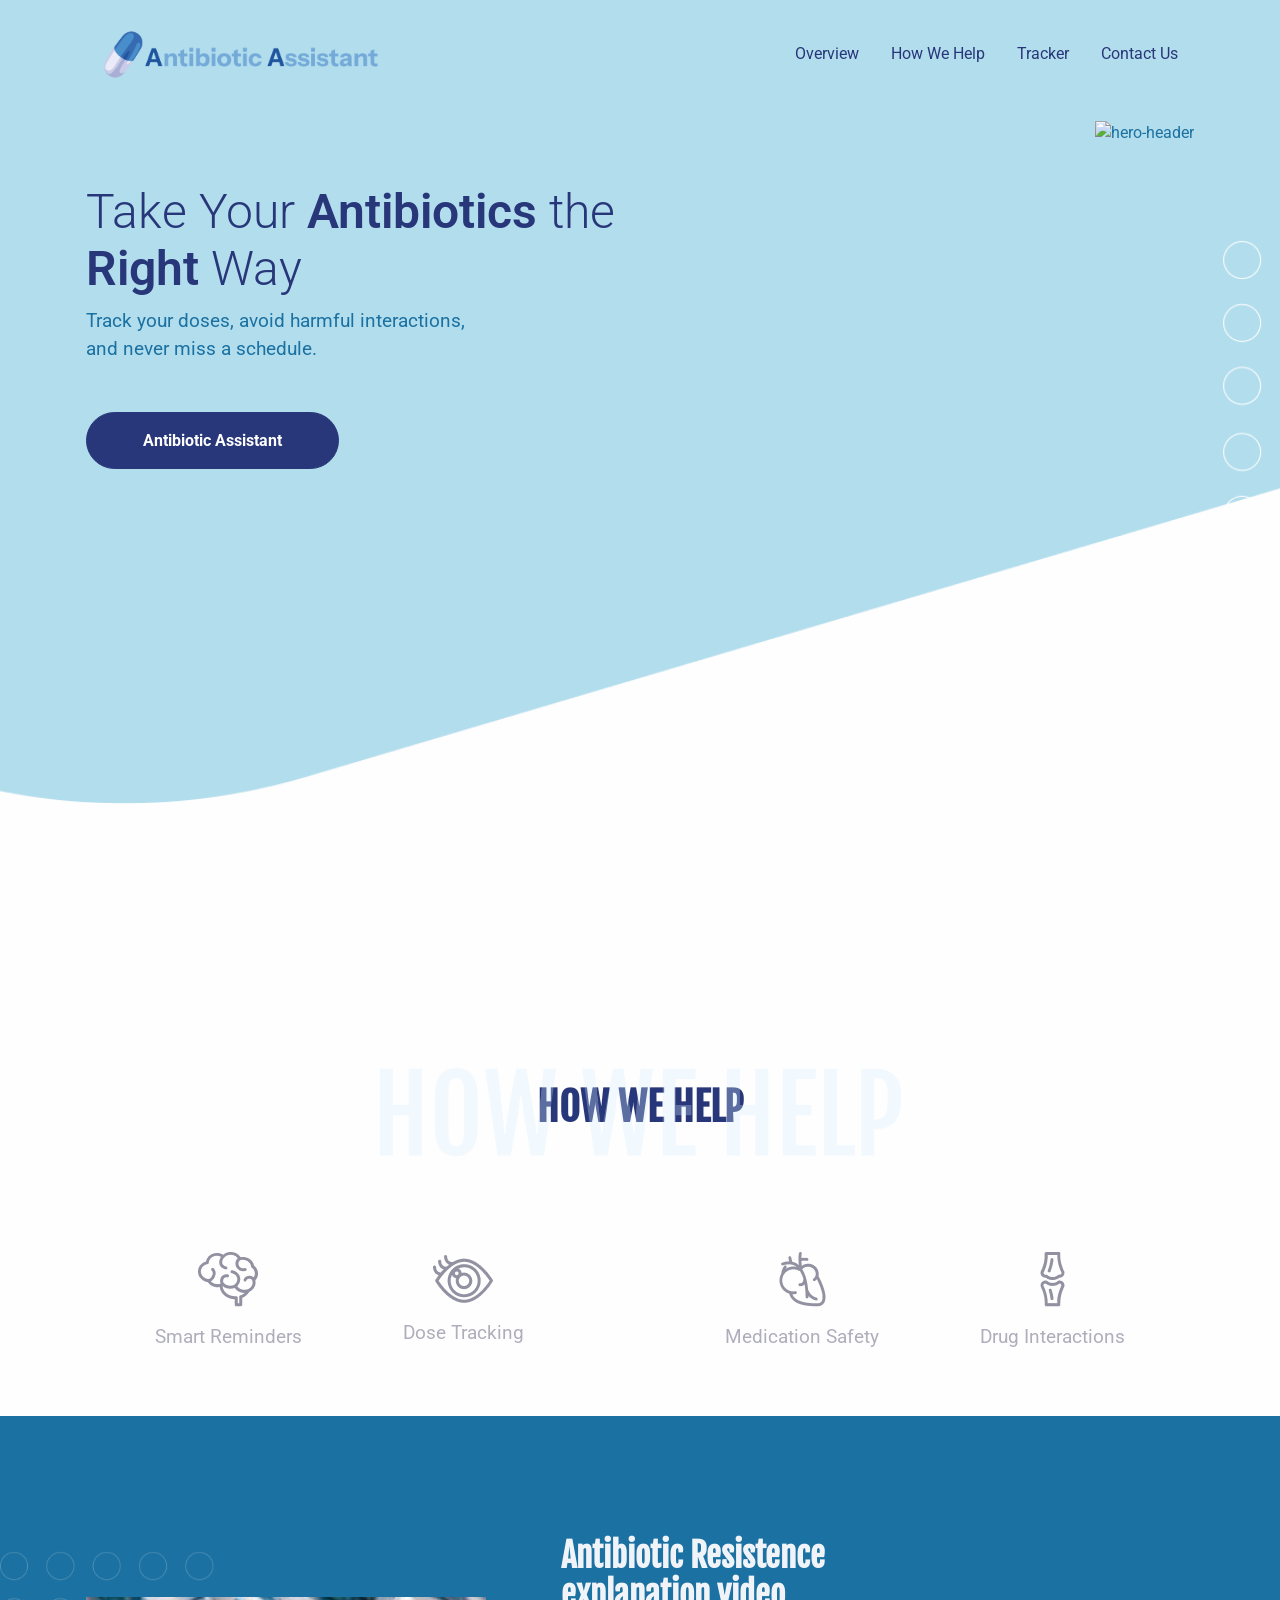
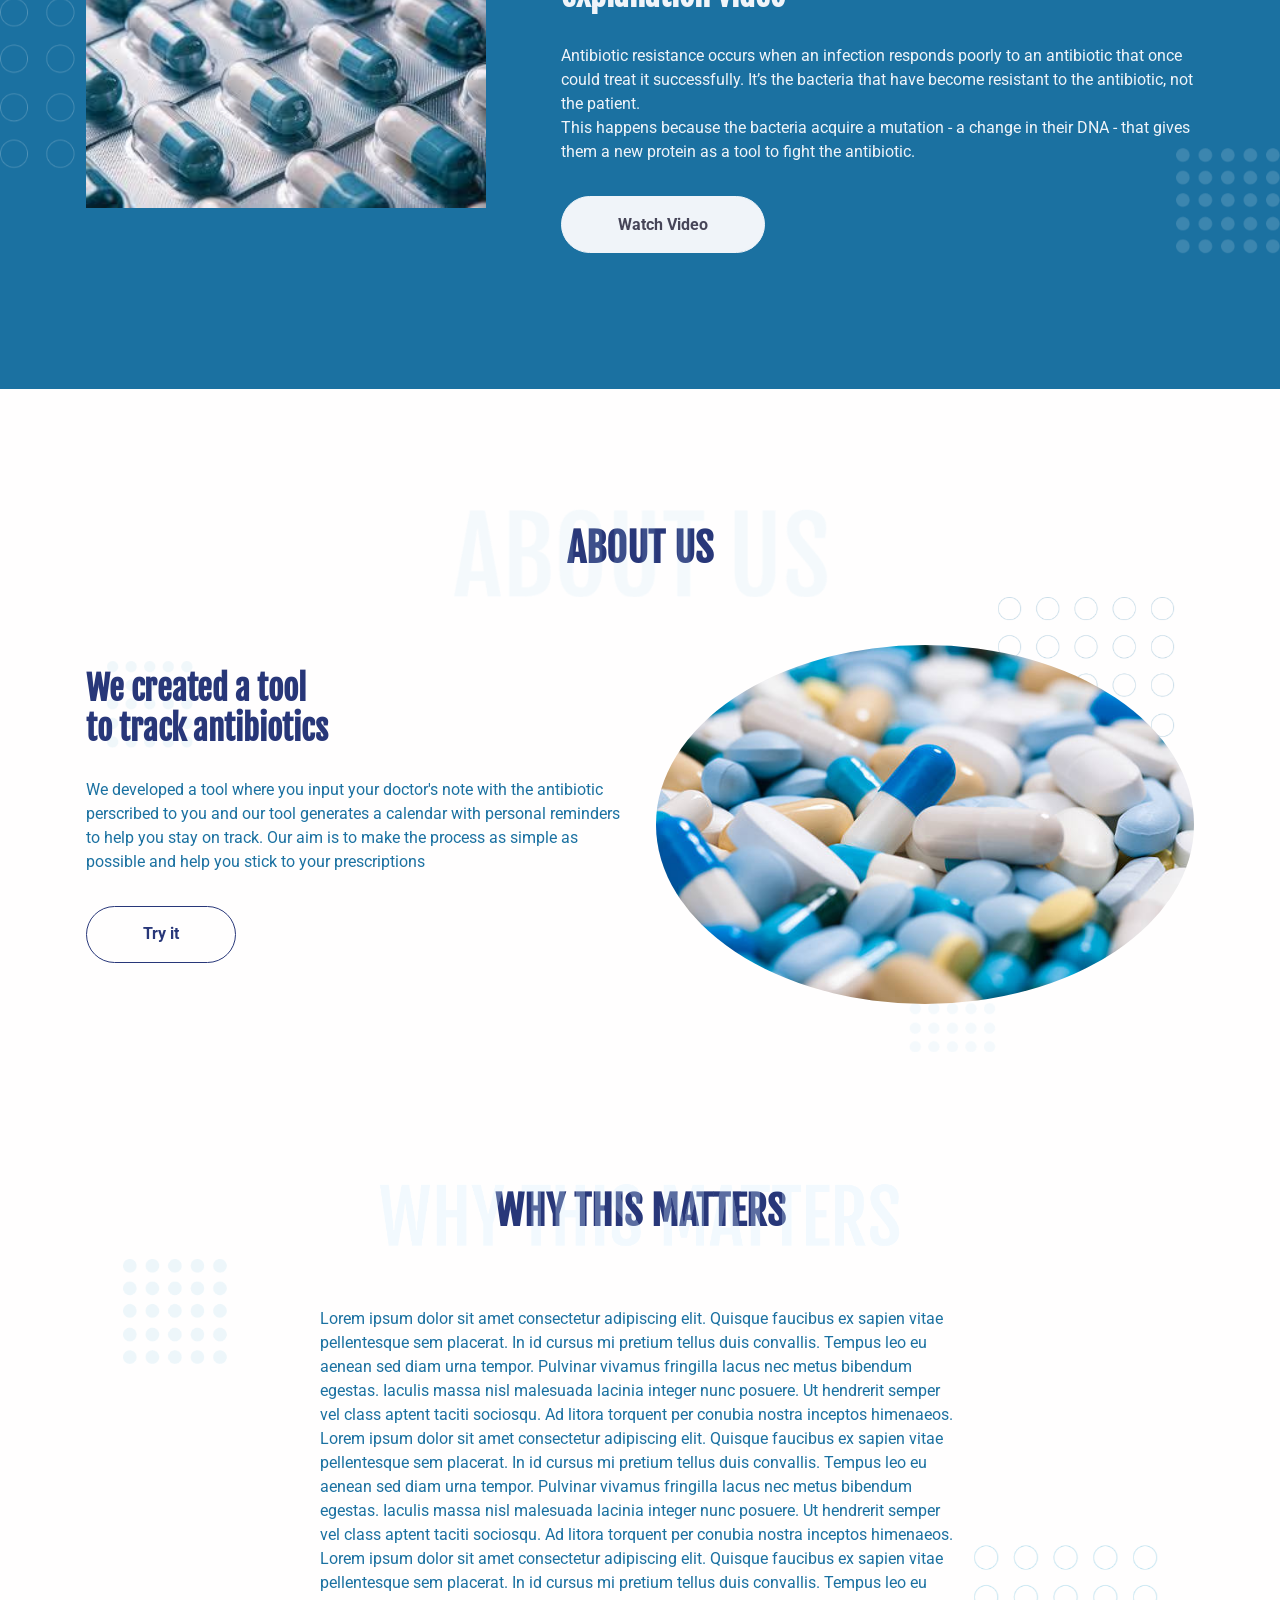
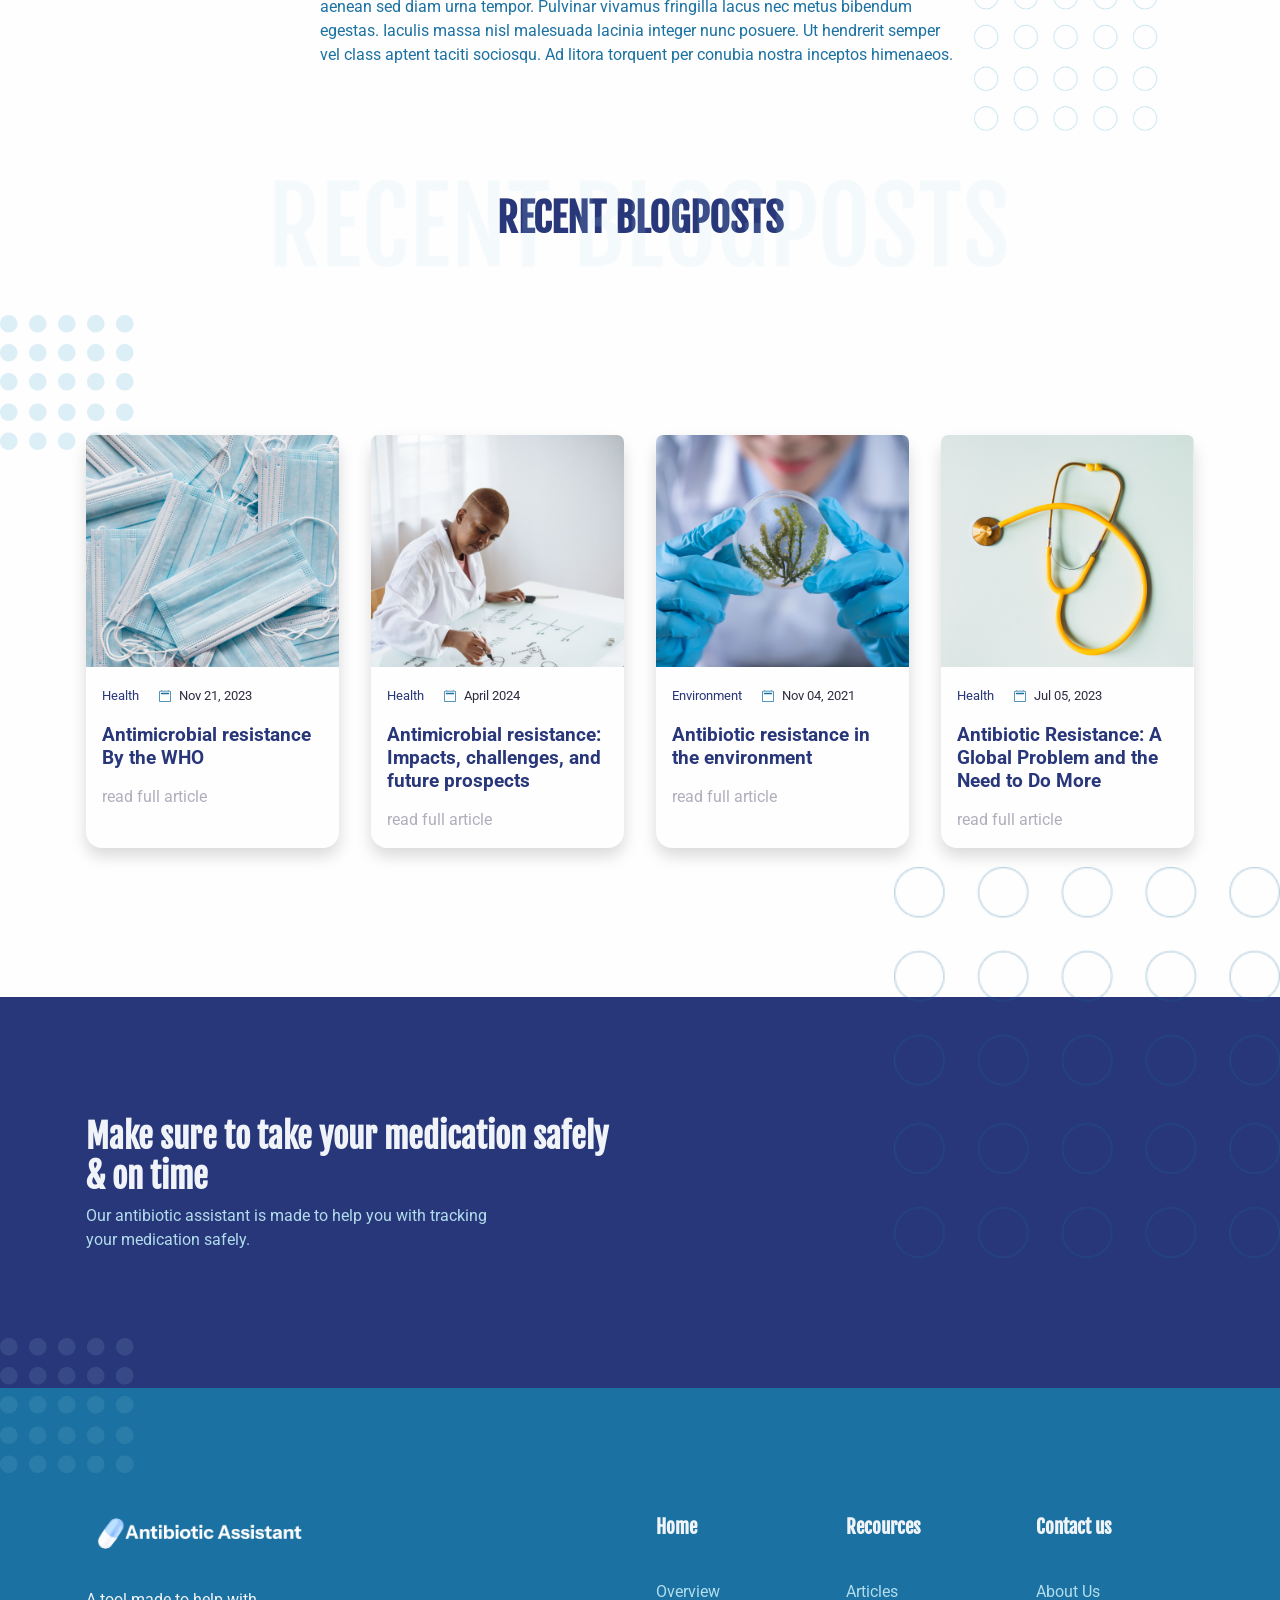
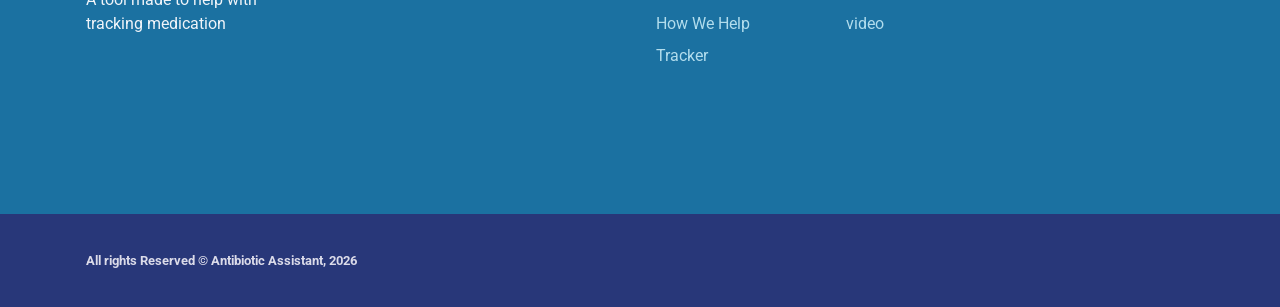
==== public/index.html @ 018d7670 "upload Public Folder" ====
<!DOCTYPE html>
<html lang="en-US" dir="ltr">

  <head>
    <meta charset="utf-8">
    <meta http-equiv="X-UA-Compatible" content="IE=edge">
    <meta name="viewport" content="width=device-width, initial-scale=1">


    <!-- ===============================================-->
    <!--    Document Title-->
    <!-- ===============================================-->
    <title>Antibiotic Assistant</title>


    <!-- ===============================================-->
    <!--    Favicons-->
    <!-- ===============================================-->
    <link rel="apple-touch-icon" sizes="180x180" href="assets/img/favicons/apple-touch-icon.png">
    <link rel="icon" type="image/png" sizes="32x32" href="assets/img/favicons/favicon-32x32.png">
    <link rel="icon" type="image/png" sizes="16x16" href="assets/img/favicons/favicon-16x16.png">
    <link rel="shortcut icon" type="image/x-icon" href="assets/img/favicons/favicon.ico">
    <link rel="manifest" href="assets/img/favicons/manifest.json">
    <meta name="msapplication-TileImage" content="assets/img/favicons/mstile-150x150.png">
    <meta name="theme-color" content="#ffffff">


    <!-- ===============================================-->
    <!--    Stylesheets-->
    <!-- ===============================================-->
    <link href="assets/css/theme.css" rel="stylesheet" />

  </head>


  <body>

    <!-- ===============================================-->
    <!--    Main Content-->
    <!-- ===============================================-->
    <main class="main" id="top">
      <nav class="navbar navbar-expand-lg navbar-light fixed-top py-3 d-block" data-navbar-on-scroll="data-navbar-on-scroll">
        <div class="container"><a class="navbar-brand" href="index.html"><img src="assets/img/gallery/logo.png" width="300" alt="logo" /></a>
          <button class="navbar-toggler" type="button" data-bs-toggle="collapse" data-bs-target="#navbarSupportedContent" aria-controls="navbarSupportedContent" aria-expanded="false" aria-label="Toggle navigation"><span class="navbar-toggler-icon"> </span></button>
          <div class="collapse navbar-collapse border-top border-lg-0 mt-4 mt-lg-0" id="navbarSupportedContent">
            <ul class="navbar-nav ms-auto pt-2 pt-lg-0 font-base">
              <li class="nav-item px-2"><a class="nav-link" aria-current="page" href="#about">Overview</a></li> <!--abous us-->
              <li class="nav-item px-2"><a class="nav-link" href="#departments">How We Help</a></li> <!--departments-->
              <li class="nav-item px-2"><a class="nav-link" href="#">Tracker</a></li> <!--membership-->
              <li class="nav-item px-2"><a class="nav-link" href="#findUs">Contact Us</a></li> <!--contact-->
          </div>
        </div>
      </nav>
      <section class="py-xxl-10 pb-0" id="home">
        <div class="bg-holder bg-size" style="background-image:url(assets/img/gallery/hero-bg.png);background-position:top center;background-size:cover;">
        </div>
        <!--/.bg-holder-->

        <div class="container">
          <div class="row min-vh-xl-100 min-vh-xxl-25">
            <div class="col-md-5 col-xl-6 col-xxl-7 order-0 order-md-1 text-end"><img class="pt-7 pt-md-0 w-100" src="assets/img/gallery/hero.png" alt="hero-header" /></div>
            <div class="col-md-75 col-xl-6 col-xxl-5 text-md-start text-center py-6">
              <h1 class="fw-light font-base fs-6 fs-xxl-7">Take Your <strong>Antibiotics</strong> the <strong>Right</strong> Way</h1>
              <p class="fs-1 mb-5">Track your doses, avoid harmful interactions,<br />and never miss a schedule. </p><a class="btn btn-lg btn-primary rounded-pill" href="tool.html" role="button">Antibiotic Assistant</a>
            </div>
          </div>
        </div>
      </section>


      <!-- ============================================-->
      <!-- <section> begin ============================-->
      <section class="py-5" id="departments">

        <div class="container">
          <div class="row">
            <div class="col-12 py-3">
              <div class="bg-holder bg-size" style="background-image:url(assets/img/gallery/bg-departments.png);background-position:top center;background-size:contain;">
              </div>
              <!--/.bg-holder-->

              <h1 class="text-center">HOW WE HELP</h1>
            </div>
          </div>
        </div>
        <!-- end of .container-->

      </section>
      <!-- <section> close ============================-->
      <!-- ============================================-->




      <!-- ============================================-->
      <!-- <section> begin ============================-->
      <section class="py-0">

        <div class="container">
          <div class="row py-5 align-items-center justify-content-center justify-content-lg-evenly">
            <div class="col-auto col-md-4 col-lg-auto text-xl-start">
              <div class="d-flex flex-column align-items-center">
                <div class="icon-box text-center"><a class="text-decoration-none" href="#!"><img class="mb-3 deparment-icon" src="assets/img/icons/neurology.png" alt="..." /><img class="mb-3 deparment-icon-hover" src="assets/img/icons/neurology.svg" alt="..." />
                    <p class="fs-1 fs-xxl-2 text-center">Smart Reminders</p>
                  </a></div>
              </div>
            </div>
            <div class="col-auto col-md-4 col-lg-auto text-xl-start">
              <div class="d-flex flex-column align-items-center">
                <div class="icon-box text-center"><a class="text-decoration-none" href="#!"><img class="mb-3 deparment-icon" src="assets/img/icons/eye-care.png" alt="..." /><img class="mb-3 deparment-icon-hover" src="assets/img/icons/eye-care.svg" alt="..." />
                    <p class="fs-1 fs-xxl-2 text-center">Dose Tracking</p>
                  </a></div>
              </div>
            </div>
            <div class="col-auto col-md-4 col-lg-auto text-xl-start">
              <div class="d-flex flex-column align-items-center">

                <!-- <div class="icon-box text-center"><a class="text-decoration-none" href="#!"><img class="mb-3 deparment-icon" src="assets/img/icons/cardiac.png" alt="..." /><img class="mb-3 deparment-icon-hover" src="assets/img/icons/cardiac.svg" alt="..." /> -->
                    <!-- <p class="fs-1 fs-xxl-2 text-center">Cardiac care</p> -->
                    <!-- </a></div> -->
              </div>
            </div>
            <div class="col-auto col-md-4 col-lg-auto text-xl-start">
              <div class="d-flex flex-column align-items-center">
                <div class="icon-box text-center"><a class="text-decoration-none" href="#!"><img class="mb-3 deparment-icon" src="assets/img/icons/heart.png" alt="..." /><img class="mb-3 deparment-icon-hover" src="assets/img/icons/heart.svg" alt="..." />
                    <p class="fs-1 fs-xxl-2 text-center">Medication Safety</p>
                  </a></div>
              </div>
            </div>
            <div class="col-auto col-md-4 col-lg-auto text-xl-start">
              <div class="d-flex flex-column align-items-center">
                <div class="icon-box text-center"><a class="text-decoration-none" href="#!"><img class="mb-3 deparment-icon" src="assets/img/icons/osteoporosis.png" alt="..." /><img class="mb-3 deparment-icon-hover" src="assets/img/icons/osteoporosis.svg" alt="..." />
                    <p class="fs-1 fs-xxl-2 text-center">Drug Interactions</p>
                  </a></div>
              </div>
            </div>
            
              </div>
            </div>
          </div>
        </div>
        <!-- end of .container-->

      </section>
      <!-- <section> close ============================-->
      <!-- ============================================-->


      <section class="bg-secondary">
        <div class="bg-holder" style="background-image:url(assets/img/gallery/bg-eye-care.png);background-position:center;background-size:contain;">
        </div>
        <!--/.bg-holder-->

        <div class="container">
          <div class="row align-items-center">
            <div class="col-md-5 col-xxl-6"><img class="img-fluid" width="400" src="assets/img/gallery/eye-care.png" alt="..." /></div>
            <div class="col-md-7 col-xxl-6 text-center text-md-start">
              <h2 class="fw-bold text-light mb-4 mt-4 mt-lg-0">Antibiotic Resistence<br class="d-none d-sm-block" />explanation video </h2>
              <p class="text-light">Antibiotic resistance occurs when an infection responds poorly to an antibiotic that once could treat it successfully. It’s the bacteria that have become resistant to the antibiotic, not the patient.<br class="d-none d-sm-block" /> This happens because the bacteria acquire a mutation - a change in their DNA - that gives them a new protein as a tool to fight the antibiotic. <br class="d-none d-sm-block" /></p>
              <div class="py-3"><a class="btn btn-lg btn-light rounded-pill" href="https://youtu.be/8VZH4GZLWZc?si=-FwAVlHFa-H4e8Ff" role="button">Watch Video </a></div>
            </div>
          </div>
        </div>
      </section>

      <!-- ============================================-->
      <!-- <section> begin ============================-->
      <section class="pb-0" id="about">

        <div class="container">
          <div class="row">
            <div class="col-12 py-3">
              <div class="bg-holder bg-size" style="background-image:url(assets/img/gallery/about-us.png);background-position:top center;background-size:contain;">
              </div>
              <!--/.bg-holder-->

              <h1 class="text-center">ABOUT US</h1>
            </div>
          </div>
        </div>
        <!-- end of .container-->

      </section>
      <!-- <section> close ============================-->
      <!-- ============================================-->


      <section class="py-5">
        <div class="bg-holder bg-size" style="background-image:url(assets/img/gallery/about-bg.png);background-position:top center;background-size:contain;">
        </div>
        <!--/.bg-holder-->

        <div class="container">
          <div class="row align-items-center">
            <div class="col-md-6 order-lg-1 mb-5 mb-lg-0"><img class="fit-cover rounded-circle w-100" src="assets/img/gallery/health-care.png" alt="..." /></div>
            <div class="col-md-6 text-center text-md-start">
              <h2 class="fw-bold mb-4">We created a tool<br class="d-none d-sm-block" />to track antibiotics</h2>
              <p>We developed a tool where you input your doctor's note with the antibiotic<br class="d-none d-sm-block" />perscribed to you and our tool generates a calendar with personal reminders to help you stay on track. Our aim is to make the process as simple as possible and help you stick to your prescriptions<br class="d-none d-sm-block" /> </p>
              <div class="py-3">
                <button class="btn btn-lg btn-outline-primary rounded-pill" type="submit">Try it</button>
              </div>
            </div>
          </div>
        </div>
      </section>


      <!-- ============================================-->
      <!-- <section> begin ============================-->
      <section class="pb-0">

        <div class="container">
          <div class="row">
            <div class="col-12 py-3">
              <div class="bg-holder bg-size" style="background-image:url(assets/img/gallery/doctors-us.png);background-position:top center;background-size:contain;">
              </div>
              <!--/.bg-holder-->

              <h1 class="text-center">WHY THIS MATTERS</h1>
            </div>
          </div>
        </div>
        <!-- end of .container-->

      </section>
      <!-- <section> close ============================-->
      <!-- ============================================-->


      <section class="py-5">
        <div class="bg-holder bg-size" style="background-image:url(assets/img/gallery/doctors-bg.png);background-position:top center;background-size:contain;">
        </div>
        <!--/.bg-holder-->

       <p style="width:50%; margin-left: 25%;">Lorem ipsum dolor sit amet consectetur adipiscing elit. Quisque faucibus ex sapien vitae pellentesque sem placerat. In id cursus mi pretium tellus duis convallis. Tempus leo eu aenean sed diam urna tempor. Pulvinar vivamus fringilla lacus nec metus bibendum egestas. Iaculis massa nisl malesuada lacinia integer nunc posuere. Ut hendrerit semper vel class aptent taciti sociosqu. Ad litora torquent per conubia nostra inceptos himenaeos.

Lorem ipsum dolor sit amet consectetur adipiscing elit. Quisque faucibus ex sapien vitae pellentesque sem placerat. In id cursus mi pretium tellus duis convallis. Tempus leo eu aenean sed diam urna tempor. Pulvinar vivamus fringilla lacus nec metus bibendum egestas. Iaculis massa nisl malesuada lacinia integer nunc posuere. Ut hendrerit semper vel class aptent taciti sociosqu. Ad litora torquent per conubia nostra inceptos himenaeos.

Lorem ipsum dolor sit amet consectetur adipiscing elit. Quisque faucibus ex sapien vitae pellentesque sem placerat. In id cursus mi pretium tellus duis convallis. Tempus leo eu aenean sed diam urna tempor. Pulvinar vivamus fringilla lacus nec metus bibendum egestas. Iaculis massa nisl malesuada lacinia integer nunc posuere. Ut hendrerit semper vel class aptent taciti sociosqu. Ad litora torquent per conubia nostra inceptos himenaeos.</p>
      </section>


      <!-- ============================================-->
      <!-- <section> begin ============================-->
     
      <!-- <section> close ============================-->
      <!-- ============================================-->


  


      <!-- ============================================-->
      <!-- <section> begin ============================-->
      
      <!-- <section> close ============================-->
      <!-- ============================================-->


      <!-- <section class="py-8">
        <div class="container">
          <div class="row">
            <div class="bg-holder bg-size" style="background-image:url(assets/img/gallery/dot-bg.png);background-position:bottom right;background-size:auto;">
            </div>
            /.bg-holder-->

            <!-- <div class="col-lg-6 z-index-2 mb-5"><img class="w-100" src="assets/img/gallery/appointment.png" alt="..." /></div>
            <div class="col-lg-6 z-index-2">
              <form class="row g-3">
                <div class="col-md-6">
                  <label class="visually-hidden" for="inputName">Name</label>
                  <input class="form-control form-livedoc-control" id="inputName" type="text" placeholder="Name" />
                </div>
                <div class="col-md-6">
                  <label class="visually-hidden" for="inputPhone">Phone</label>
                  <input class="form-control form-livedoc-control" id="inputPhone" type="text" placeholder="Phone" />
                </div>
                <div class="col-md-6">
                  <label class="form-label visually-hidden" for="inputCategory">Category</label>
                  <select class="form-select" id="inputCategory">
                    <option selected="selected">Category</option>
                    <option> Category One</option>
                    <option> Category Two</option>
                    <option> Category Three</option>
                  </select>
                </div>
                <div class="col-md-6">
                  <label class="form-label visually-hidden" for="inputEmail">Email</label>
                  <input class="form-control form-livedoc-control" id="inputEmail" type="email" placeholder="Email" />
                </div>
                <div class="col-md-12">
                  <label class="form-label visually-hidden" for="validationTextarea">Message</label>
                  <textarea class="form-control form-livedoc-control" id="validationTextarea" placeholder="Message" style="height: 250px;" required="required"></textarea>
                </div>
                <div class="col-12">
                  <div class="d-grid">
                    <button class="btn btn-primary rounded-pill" type="submit">Sign in</button>
                  </div>
                </div>
              </form>
            </div>
          </div>
        </div>
      </section> -->


      <!-- ============================================-->
      <!-- <section> begin ============================-->
      <section class="py-5">

        <div class="container">
          <div class="row">
            <div class="col-12 py-3">
              <div class="bg-holder bg-size" style="background-image:url(assets/img/gallery/blog-post.png);background-position:top center;background-size:contain;">
              </div>
              <!--/.bg-holder-->

              <h1 class="text-center">RECENT BLOGPOSTS</h1>
            </div>
          </div>
        </div>
        <!-- end of .container-->

      </section>
      <!-- <section> close ============================-->
      <!-- ============================================-->


      <section>
        <div class="bg-holder bg-size" style="background-image:url(assets/img/gallery/dot-bg.png);background-position:top left;background-size:auto;">
        </div>
        <!--/.bg-holder-->

        <div class="container">
          <div class="row">
            <div class="col-sm-6 col-lg-3 mb-4">
              <div class="card h-100 shadow card-span rounded-3"><img class="card-img-top rounded-top-3" src="assets/img/gallery/covid-19.png" alt="news" />
                <div class="card-body"><span class="fs--1 text-primary me-3">Health</span>
                  <svg class="bi bi-calendar2 me-2" xmlns="http://www.w3.org/2000/svg" width="12" height="12" fill="currentColor" viewBox="0 0 16 16">
                    <path d="M3.5 0a.5.5 0 0 1 .5.5V1h8V.5a.5.5 0 0 1 1 0V1h1a2 2 0 0 1 2 2v11a2 2 0 0 1-2 2H2a2 2 0 0 1-2-2V3a2 2 0 0 1 2-2h1V.5a.5.5 0 0 1 .5-.5zM2 2a1 1 0 0 0-1 1v11a1 1 0 0 0 1 1h12a1 1 0 0 0 1-1V3a1 1 0 0 0-1-1H2z"></path>
                    <path d="M2.5 4a.5.5 0 0 1 .5-.5h10a.5.5 0 0 1 .5.5v1a.5.5 0 0 1-.5.5H3a.5.5 0 0 1-.5-.5V4z"> </path>
                  </svg><span class="fs--1 text-900">Nov 21, 2023</span><span class="fs--1"></span>
                  <h5 class="font-base fs-lg-0 fs-xl-1 my-3">Antimicrobial resistance By the WHO
</h5><a class="stretched-link" href="https://www.who.int/news-room/fact-sheets/detail/antimicrobial-resistance">read full article</a>
                </div>
              </div>
            </div>
            <div class="col-sm-6 col-lg-3 mb-4">
              <div class="card h-100 shadow card-span rounded-3"><img class="card-img-top rounded-top-3" src="assets/img/gallery/laboratories.png" alt="news" />
                <div class="card-body"><span class="fs--1 text-primary me-3">Health</span>
                  <svg class="bi bi-calendar2 me-2" xmlns="http://www.w3.org/2000/svg" width="12" height="12" fill="currentColor" viewBox="0 0 16 16">
                    <path d="M3.5 0a.5.5 0 0 1 .5.5V1h8V.5a.5.5 0 0 1 1 0V1h1a2 2 0 0 1 2 2v11a2 2 0 0 1-2 2H2a2 2 0 0 1-2-2V3a2 2 0 0 1 2-2h1V.5a.5.5 0 0 1 .5-.5zM2 2a1 1 0 0 0-1 1v11a1 1 0 0 0 1 1h12a1 1 0 0 0 1-1V3a1 1 0 0 0-1-1H2z"></path>
                    <path d="M2.5 4a.5.5 0 0 1 .5-.5h10a.5.5 0 0 1 .5.5v1a.5.5 0 0 1-.5.5H3a.5.5 0 0 1-.5-.5V4z"> </path>
                  </svg><span class="fs--1 text-900">April 2024</span><span class="fs--1"></span>
                  <h5 class="font-base fs-lg-0 fs-xl-1 my-3">Antimicrobial resistance: Impacts, challenges, and future prospects
</h5><a class="stretched-link" href="https://www.sciencedirect.com/science/article/pii/S2949916X24000343">read full article</a>
                </div>
              </div>
            </div>
            <div class="col-sm-6 col-lg-3 mb-4">
              <div class="card h-100 shadow card-span rounded-3"><img class="card-img-top rounded-top-3" src="assets/img/gallery/nicotine.png" alt="news" />
                <div class="card-body"><span class="fs--1 text-primary me-3">Environment</span>
                  <svg class="bi bi-calendar2 me-2" xmlns="http://www.w3.org/2000/svg" width="12" height="12" fill="currentColor" viewBox="0 0 16 16">
                    <path d="M3.5 0a.5.5 0 0 1 .5.5V1h8V.5a.5.5 0 0 1 1 0V1h1a2 2 0 0 1 2 2v11a2 2 0 0 1-2 2H2a2 2 0 0 1-2-2V3a2 2 0 0 1 2-2h1V.5a.5.5 0 0 1 .5-.5zM2 2a1 1 0 0 0-1 1v11a1 1 0 0 0 1 1h12a1 1 0 0 0 1-1V3a1 1 0 0 0-1-1H2z"></path>
                    <path d="M2.5 4a.5.5 0 0 1 .5-.5h10a.5.5 0 0 1 .5.5v1a.5.5 0 0 1-.5.5H3a.5.5 0 0 1-.5-.5V4z"> </path>
                  </svg><span class="fs--1 text-900">Nov 04, 2021</span><span class="fs--1"></span>
                  <h5 class="font-base fs-lg-0 fs-xl-1 my-3">Antibiotic resistance in the environment</h5><a class="stretched-link" href="https://www.nature.com/articles/s41579-021-00649-x">read full article</a>
                </div>
              </div>
            </div>
            <div class="col-sm-6 col-lg-3 mb-4">
              <div class="card h-100 shadow card-span rounded-3"><img class="card-img-top rounded-top-3" src="assets/img/gallery/treatment.png" alt="news" />
                <div class="card-body"><span class="fs--1 text-primary me-3">Health</span>
                  <svg class="bi bi-calendar2 me-2" xmlns="http://www.w3.org/2000/svg" width="12" height="12" fill="currentColor" viewBox="0 0 16 16">
                    <path d="M3.5 0a.5.5 0 0 1 .5.5V1h8V.5a.5.5 0 0 1 1 0V1h1a2 2 0 0 1 2 2v11a2 2 0 0 1-2 2H2a2 2 0 0 1-2-2V3a2 2 0 0 1 2-2h1V.5a.5.5 0 0 1 .5-.5zM2 2a1 1 0 0 0-1 1v11a1 1 0 0 0 1 1h12a1 1 0 0 0 1-1V3a1 1 0 0 0-1-1H2z"></path>
                    <path d="M2.5 4a.5.5 0 0 1 .5-.5h10a.5.5 0 0 1 .5.5v1a.5.5 0 0 1-.5.5H3a.5.5 0 0 1-.5-.5V4z"> </path>
                  </svg><span class="fs--1 text-900">Jul 05, 2023</span><span class="fs--1"></span>
                  <h5 class="font-base fs-lg-0 fs-xl-1 my-3">Antibiotic Resistance: A Global Problem and the Need to Do More </h5><a class="stretched-link" href="https://academic.oup.com/cid/article/77/Supplement_1/S1/7219539">read full article</a>
                </div>
              </div>
            </div>
          </div>
        </div>
      </section>
      <section class="bg-primary">
        <div class="bg-holder bg-size" style="background-image:url(assets/img/gallery/cta-bg.png);background-position:center right;margin-top:-8.125rem;background-size:contain;">
        </div>
        <!--/.bg-holder-->

        <div class="container">
          <div class="row">
            <div class="col-lg-6">
              <h2 class="fw-bold text-light">Make sure to take your medication safely & on time</h2>
              <p class="text-soft-primary">Our antibiotic assistant is made to help you with tracking <br> your medication safely.</p>
            </div>
           
          </div>
        </div>
      </section>
      <section class="py-0 bg-secondary">
        <div class="bg-holder opacity-25" style="background-image:url(assets/img/gallery/dot-bg.png);background-position:top left;margin-top:-3.125rem;background-size:auto;">
        </div>
        <!--/.bg-holder-->

        <div class="container">
          <div class="row py-8">
            <div class="col-12 col-sm-12 col-lg-6 mb-4 order-0 order-sm-0"><a class="text-decoration-none" href="#"><img src="assets/img/gallery/footer-logo.png" height="51" alt="" /></a>
              <p class="text-light my-4">A tool made to help with<br />tracking medication</p>
            </div>
            <div class="col-6 col-sm-4 col-lg-2 mb-3 order-2 order-sm-1">
              <h5 class="lh-lg fw-bold mb-4 text-light font-sans-serif">Home</h5>
              <ul class="list-unstyled mb-md-4 mb-lg-0">
                <li class="lh-lg"><a class="footer-link" href="#!">Overview</a></li>
                <li class="lh-lg"><a class="footer-link" href="#!">How We Help</a></li>
                <li class="lh-lg"><a class="footer-link" href="#!">Tracker</a></li>
              </ul>
            </div>
            <div class="col-6 col-sm-4 col-lg-2 mb-3 order-3 order-sm-2">
              <h5 class="lh-lg fw-bold text-light mb-4 font-sans-serif">Recources</h5>
              <ul class="list-unstyled mb-md-4 mb-lg-0">
                <li class="lh-lg"><a class="footer-link" href="#!">Articles</a></li>
                <li class="lh-lg"><a class="footer-link" href="#!">video</a></li>
              </ul>
            </div>
            <div class="col-6 col-sm-4 col-lg-2 mb-3 order-3 order-sm-2">
              <h5 class="lh-lg fw-bold text-light mb-4 font-sans-serif"> Contact us</h5>
              <ul class="list-unstyled mb-md-4 mb-lg-0">
                <li class="lh-lg"><a class="footer-link" href="#!">About Us</a></li>
              </ul>
            </div>
          </div>
        </div>


        <!-- ============================================-->
        <!-- <section> begin ============================-->
        <section class="py-0 bg-primary">

          <div class="container">
            <div class="row justify-content-md-between justify-content-evenly py-4">
              <div class="col-12 col-sm-8 col-md-6 col-lg-auto text-center text-md-start">
                <p class="fs--1 my-2 fw-bold text-200">All rights Reserved &copy; Antibiotic Assistant, 2026</p>
              </div>
             
            </div>
          </div>
          <!-- end of .container-->

        </section>
        <!-- <section> close ============================-->
        <!-- ============================================-->


      </section>
    </main>
    <!-- ===============================================-->
    <!--    End of Main Content-->
    <!-- ===============================================-->




    <!-- ===============================================-->
    <!--    JavaScripts-->
    <!-- ===============================================-->
    <script src="vendors/@popperjs/popper.min.js"></script>
    <script src="vendors/bootstrap/bootstrap.min.js"></script>
    <script src="vendors/is/is.min.js"></script>
    <script src="https://scripts.sirv.com/sirvjs/v3/sirv.js"></script>
    <script src="https://polyfill.io/v3/polyfill.min.js?features=window.scroll"></script>
    <script src="vendors/fontawesome/all.min.js"></script>
    <script src="assets/js/theme.js"></script>

    <link rel="preconnect" href="https://fonts.googleapis.com">
    <link rel="preconnect" href="https://fonts.gstatic.com" crossorigin>
    <link href="https://fonts.googleapis.com/css2?family=Fjalla+One&amp;family=Roboto:ital,wght@0,100;0,300;0,400;0,500;0,700;0,900;1,100&amp;display=swap" rel="stylesheet">
  </body>

</html>
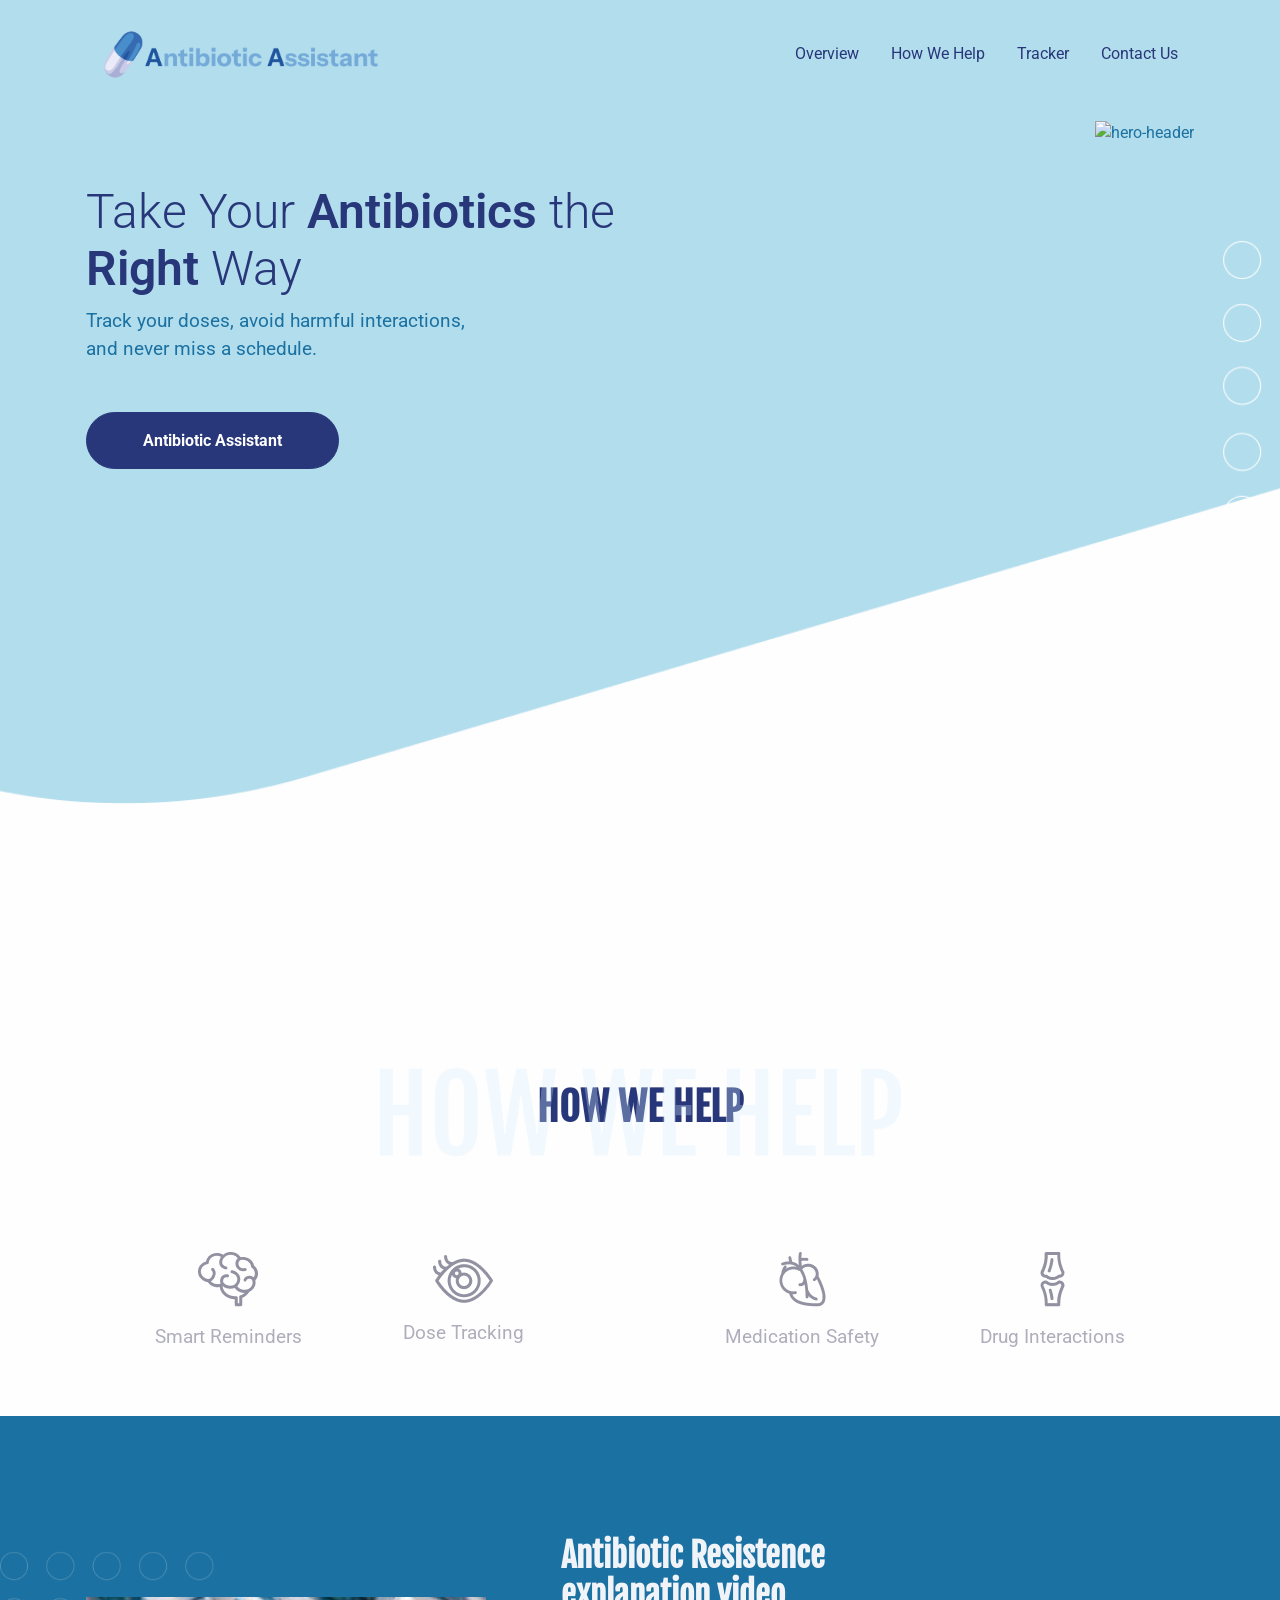
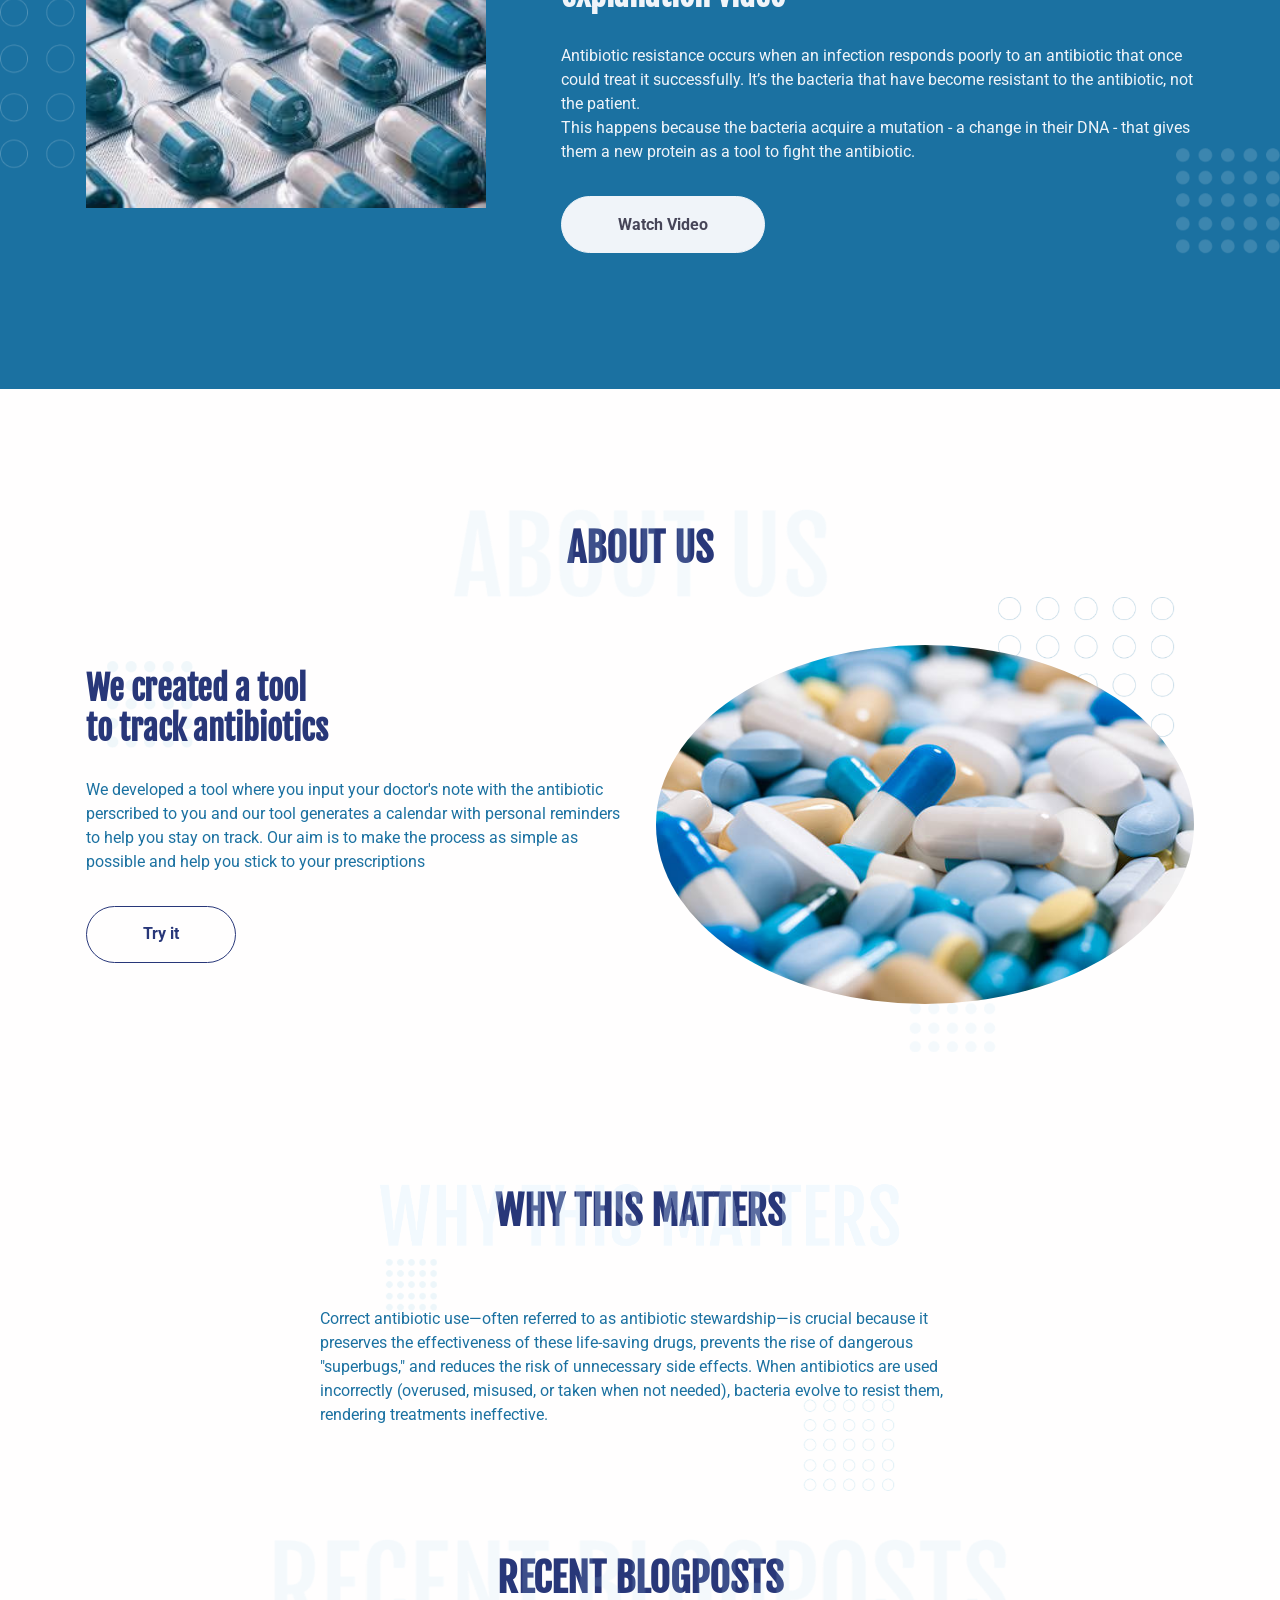
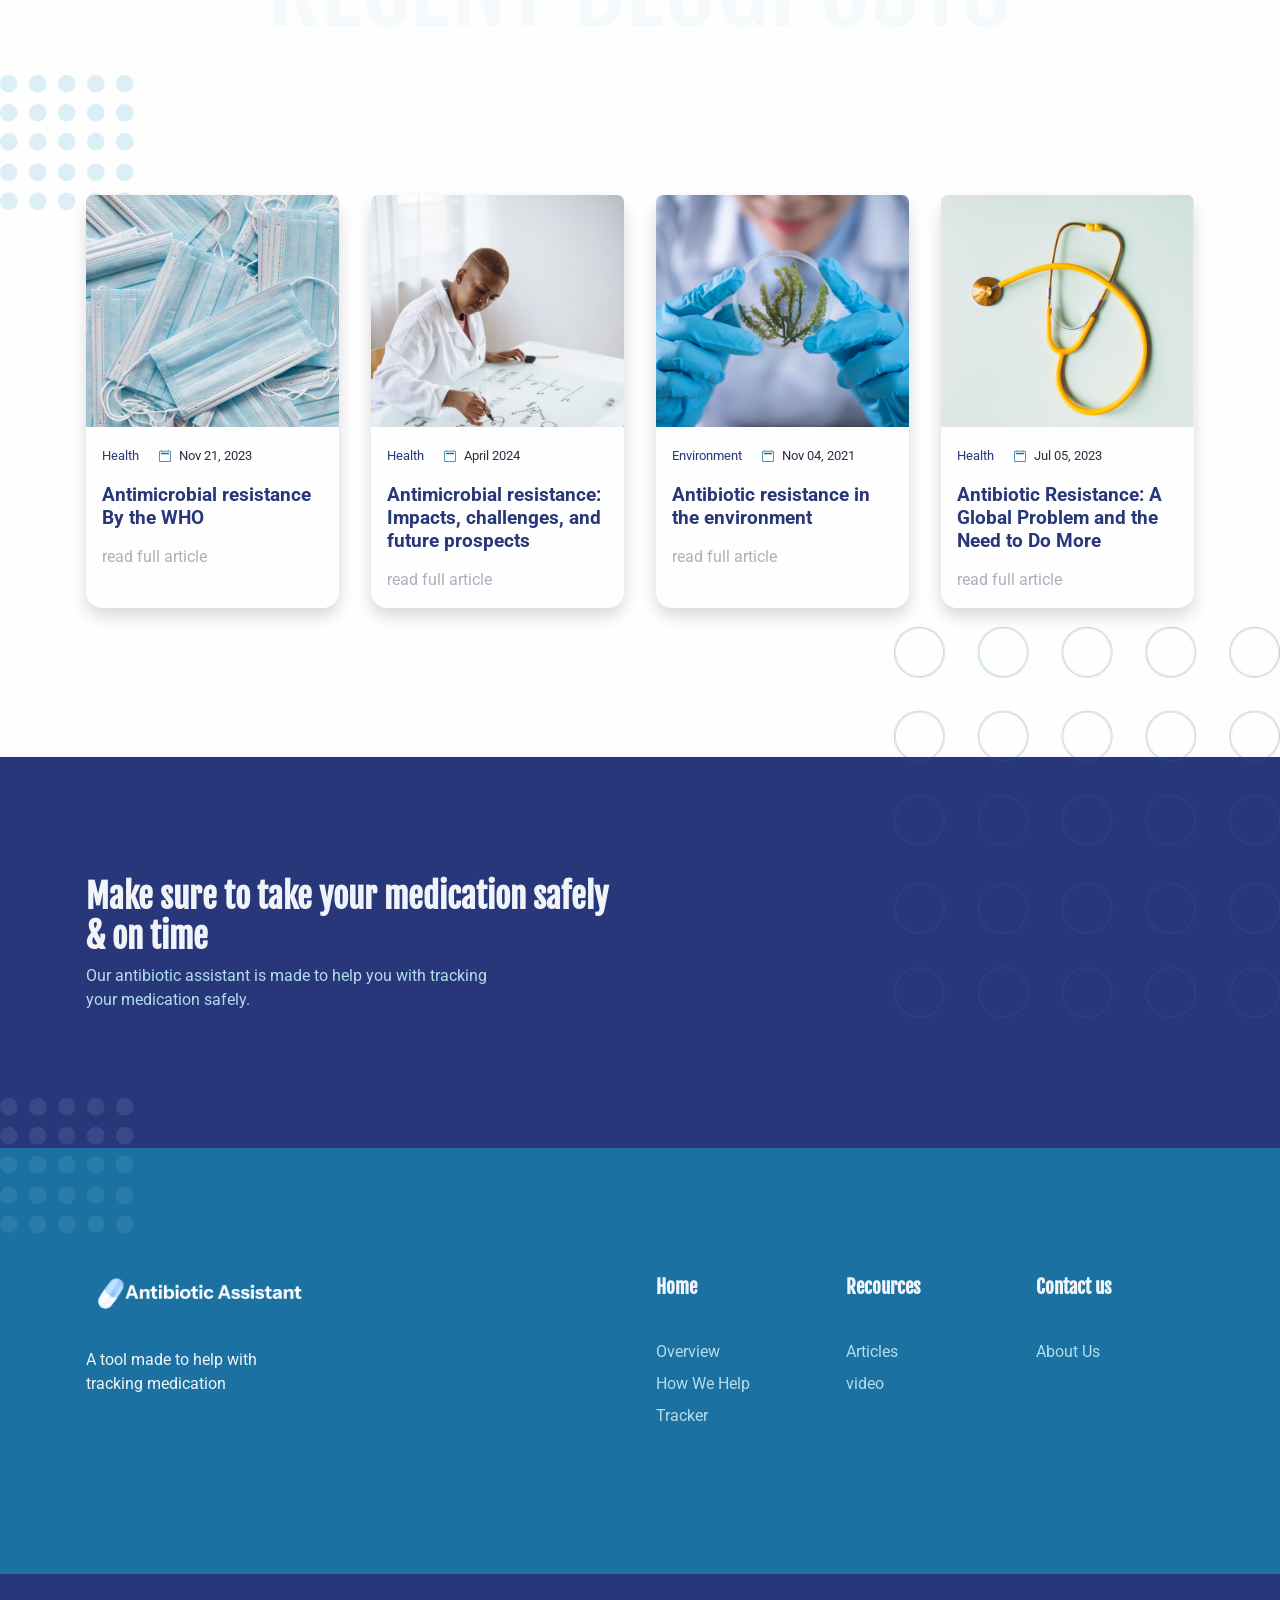
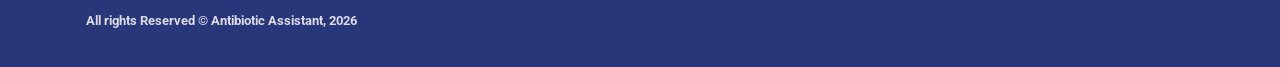
==== commit a83290f3: "efits" ====
--- a/public/index.html
+++ b/public/index.html
@@ -34,6 +34,16 @@
 
 
   <body>
+    <!-- Start of Text (www.text.com) code -->
+<script>
+    window.__lc = window.__lc || {};
+    window.__lc.organizationId = "26c63166-f9d1-49ae-a858-c628dc8c0488";
+    window.__lc.integration_name = "manual_onboarding";
+    window.__lc.product_name = "text";
+    ;(function(n,t,c){function i(n){return e._h?e._h.apply(null,n):e._q.push(n)}var e={_q:[],_h:null,_v:"2.0",on:function(){i(["on",c.call(arguments)])},once:function(){i(["once",c.call(arguments)])},off:function(){i(["off",c.call(arguments)])},get:function(){if(!e._h)throw new Error("[LiveChatWidget] You can't use getters before load.");return i(["get",c.call(arguments)])},call:function(){i(["call",c.call(arguments)])},init:function(){var n=t.createElement("script");n.async=!0,n.type="text/javascript",n.src="https://cdn.livechatinc.com/tracking.js",t.head.appendChild(n)}};!n.__lc.asyncInit&&e.init(),n.LiveChatWidget=n.LiveChatWidget||e}(window,document,[].slice))
+</script>
+<noscript><a href="https://www.text.com/chat-with/26c63166-f9d1-49ae-a858-c628dc8c0488/" rel="nofollow">Chat with us</a>, powered by <a href="https://www.text.com/" rel="noopener nofollow" target="_blank">Text</a></noscript>
+<!-- End of Text code -->
 
     <!-- ===============================================-->
     <!--    Main Content-->
@@ -232,11 +242,7 @@
         </div>
         <!--/.bg-holder-->
 
-       <p style="width:50%; margin-left: 25%;">Lorem ipsum dolor sit amet consectetur adipiscing elit. Quisque faucibus ex sapien vitae pellentesque sem placerat. In id cursus mi pretium tellus duis convallis. Tempus leo eu aenean sed diam urna tempor. Pulvinar vivamus fringilla lacus nec metus bibendum egestas. Iaculis massa nisl malesuada lacinia integer nunc posuere. Ut hendrerit semper vel class aptent taciti sociosqu. Ad litora torquent per conubia nostra inceptos himenaeos.
-
-Lorem ipsum dolor sit amet consectetur adipiscing elit. Quisque faucibus ex sapien vitae pellentesque sem placerat. In id cursus mi pretium tellus duis convallis. Tempus leo eu aenean sed diam urna tempor. Pulvinar vivamus fringilla lacus nec metus bibendum egestas. Iaculis massa nisl malesuada lacinia integer nunc posuere. Ut hendrerit semper vel class aptent taciti sociosqu. Ad litora torquent per conubia nostra inceptos himenaeos.
-
-Lorem ipsum dolor sit amet consectetur adipiscing elit. Quisque faucibus ex sapien vitae pellentesque sem placerat. In id cursus mi pretium tellus duis convallis. Tempus leo eu aenean sed diam urna tempor. Pulvinar vivamus fringilla lacus nec metus bibendum egestas. Iaculis massa nisl malesuada lacinia integer nunc posuere. Ut hendrerit semper vel class aptent taciti sociosqu. Ad litora torquent per conubia nostra inceptos himenaeos.</p>
+       <p style="width:50%; margin-left: 25%;">Correct antibiotic use—often referred to as antibiotic stewardship—is crucial because it preserves the effectiveness of these life-saving drugs, prevents the rise of dangerous "superbugs," and reduces the risk of unnecessary side effects. When antibiotics are used incorrectly (overused, misused, or taken when not needed), bacteria evolve to resist them, rendering treatments ineffective.</p>
       </section>
 
 
